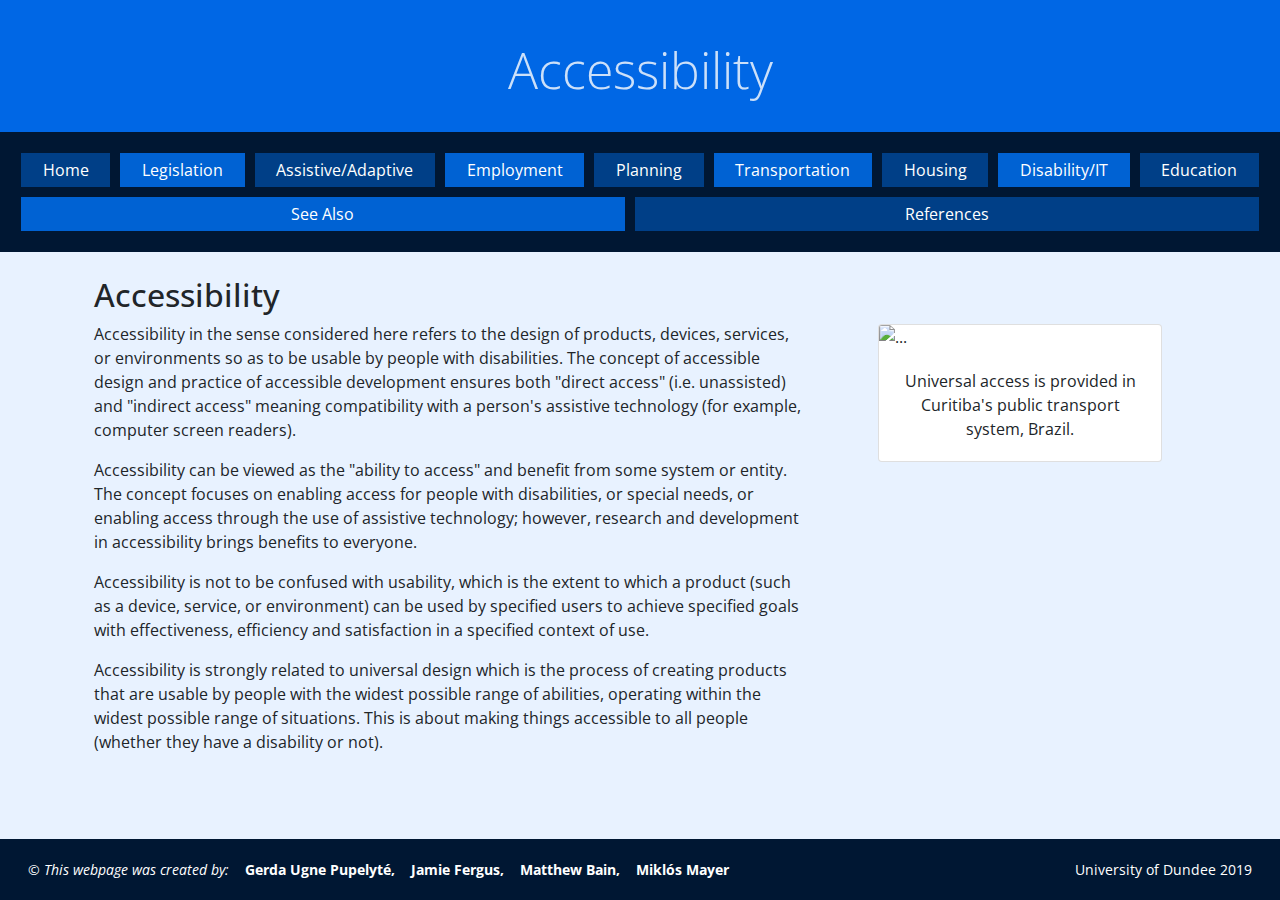
==== index.html @ bd33bae8 "Renamed home.html to index.html to work with GitHub Pages" ====
<!DOCTYPE html>
<html lang="en" dir="ltr">

<head>
  <!-- import css -->
  <link rel="stylesheet" href="css/master.css">
  <meta charset="utf-8">

  <meta name="viewport" content="width=device-width, initial-scale=1, shrink-to-fit=no">
  <!-- import Muli font here-->
  <link href="https://fonts.googleapis.com/css?family=Open+Sans:300,400&display=swap" rel="stylesheet">
  <!--import bootstrap css-->
  <link rel="stylesheet" href="https://stackpath.bootstrapcdn.com/bootstrap/4.3.1/css/bootstrap.min.css" integrity="sha384-ggOyR0iXCbMQv3Xipma34MD+dH/1fQ784/j6cY/iJTQUOhcWr7x9JvoRxT2MZw1T" crossorigin="anonymous">
  <!-- webpage title -->
  <title>Home</title>
</head>

<body class="bgColor min-vh-100">
  <!-- header containing website heading and logo (the same on every page)-->
  <header class="container-fluid p-4 text-center">
    <img class="logo d-none d-sm-inline-block float-right img-fluid" src="images/logo.png" alt="">
    <h1 id="headerText" class="pt-3">Accessibility</h1>
  </header>

  <!-- navbar containing a link to each page (the same on every page) -->
  <nav class="navbar navbar-dark navbar-expand-md p-3">
    <a id="navTitle" class="navbar-brand collapse navbar-nav" href="#">Navigation</a>
    <button class="navbar-toggler" type="button" data-toggle="collapse" data-target="#navbarNav" aria-controls="navbarNav" aria-expanded="false" aria-label="Toggle navigation">
      <span class="navbar-toggler-icon"></span>
    </button>
    <div class="nav-list collapse navbar-collapse navbar-nav" id="navbarNav">
      <a href="home.html">Home</a>
      <a href="legislation.html">Legislation</a>
      <a href="assistive.html">Assistive/Adaptive</a>
      <a href="employment.html">Employment</a>
      <a href="planning.html">Planning</a>
      <a href="transport.html">Transportation</a>
      <a href="housing.html">Housing</a>
      <a href="disability.html">Disability/IT</a>
      <a href="education.html">Education</a>
      <a href="seealso.html">See Also</a>
      <a href="references.html">References</a>
    </div>
  </nav>

  <main class="container">
    <article class="row">
      <!-- main section containing the information on the page -->
      <div class="col-lg-8 col-md-7 p-4">
        <h2>Accessibility</h2>
        <p>Accessibility in the sense considered here refers to the design of products, devices, services, or environments so as to be usable by people with disabilities. The concept of accessible design and practice of accessible development ensures
          both "direct access" (i.e. unassisted) and "indirect access" meaning compatibility with a person's assistive technology (for example, computer screen readers).</p>
        <p>Accessibility can be viewed as the "ability to access" and benefit from some system or entity. The concept focuses on enabling access for people with disabilities, or special needs, or enabling access through the use of assistive
          technology; however, research and development in accessibility brings benefits to everyone.</p>
        <p>Accessibility is not to be confused with usability, which is the extent to which a product (such as a device, service, or environment) can be used by specified users to achieve specified goals with effectiveness, efficiency and
          satisfaction in a specified context of use.</p>
        <p>Accessibility is strongly related to universal design which is the process of creating products that are usable by people with the widest possible range of abilities, operating within the widest possible range of situations. This is about
          making things accessible to all people (whether they have a disability or not).</p>
      </div>

      <!-- card containing an image and some text about the image -->
      <div class="col-lg-4 col-md-5 p-5">
        <div class="card mt-4 mb-5">
          <img src="images/home-image.jpg" class="card-img-top" alt="...">
          <div class="card-body">
            <p class="card-text text-center">Universal access is provided in Curitiba's public transport system, Brazil.</p>
          </div>
        </div>
      </div>
    </article>
  </main>

  <!-- footer containing our names and our university (the same on every page) -->
  <footer class="container-fluid">
    <div class="row p-1 align-middle">
      <p class="col-8 h-auto my-3 px-4" id="copyrights">&copy; <span class="font-italic">This webpage was created by:</span><span class="name font-weight-bolder">Gerda Ugne Pupelyté,</span><span class="name font-weight-bolder">Jamie Fergus,</span><span class="name font-weight-bolder">Matthew Bain,</span><span class="name font-weight-bolder">Miklós Mayer</span></p>
      <p class="col-4 h-auto my-auto px-4" id="right-footer"><span class="text-nowrap">University of Dundee</span> 2019</p>
    </div>
  </footer>

  <!--import bootstrap JavaScript-->
  <script src="https://code.jquery.com/jquery-3.3.1.slim.min.js" integrity="sha384-q8i/X+965DzO0rT7abK41JStQIAqVgRVzpbzo5smXKp4YfRvH+8abtTE1Pi6jizo" crossorigin="anonymous"></script>
  <script src="https://cdnjs.cloudflare.com/ajax/libs/popper.js/1.14.7/umd/popper.min.js" integrity="sha384-UO2eT0CpHqdSJQ6hJty5KVphtPhzWj9WO1clHTMGa3JDZwrnQq4sF86dIHNDz0W1" crossorigin="anonymous"></script>
  <script src="https://stackpath.bootstrapcdn.com/bootstrap/4.3.1/js/bootstrap.min.js" integrity="sha384-JjSmVgyd0p3pXB1rRibZUAYoIIy6OrQ6VrjIEaFf/nJGzIxFDsf4x0xIM+B07jRM" crossorigin="anonymous"></script>
</body>

</html>
---- css/master.css ----
*{
  font-family: 'Open Sans', sans-serif;
}

body {
  display: flex;
  flex-direction: column;
}

nav{
  text-align: center;
  overflow: hidden;
  background-color: #001733;
}

#headerText
{
  font-weight:lighter;
  color:white;
  opacity:0.8;
  font-size: 50px;
}

header{
  background-color: #0067e5;
}

table{
  color: #FFFFFF;
  margin: 10px;
}

td, th{
  padding: 5px 10px;
  border: 1px solid black;
}

.tableHead {
  text-align: center;
}

table tr:nth-child(odd){
  background-color: #003F87;
}

table tr:nth-child(even){
  background-color: #0062D3;
}

/*Every second link has a different colour*/
nav a:nth-child(odd){
  background-color: #003F87;
}

nav a:nth-child(even){
  background-color: #0062D3;
}

nav a{
  font-size: 16px;
  color: #FFFFFF;
  text-align: center;
  text-decoration: none;
  margin: 5px 5px;
  padding: 5px 20px;

  flex-grow: 1;

  /* Adds a fade effect when links are hovered on*/
    transition:.5s;

  /* Fade effect support for other browsers*/
  -o-transition:.5s;
  -ms-transition:.5s;
  -moz-transition:.5s;
  -webkit-transition:.5s;

}

/* Links change colour on hover*/
nav a:hover{
  background-color:white;
  color: black;
  text-decoration:none;
}

@media only screen and (min-width: 768px) {
  .nav-list {
    flex-wrap: wrap;
    justify-content: space-between;
  }
}

main {
    flex-grow: 1;
}

footer{
  background-color: #001733;
}

footer p{
  font-size: 18px;
  color: #FFFFFF;
}

.logo{
  display: inline-block;
  width: 100px;
  height: 100px;
  margin-right: 400px;
  margin-left: 155px;
  position:absolute;

}

#copyrights{
  font-size:14px;
  text-align: left;
}

.name {
  display: inline-block;
  padding-left: 16px;
  white-space: nowrap;
}

#right-footer{
  font-size:14px;
  text-align: right;
}

.bgColor{
  background-color:#e8f2ff;
}
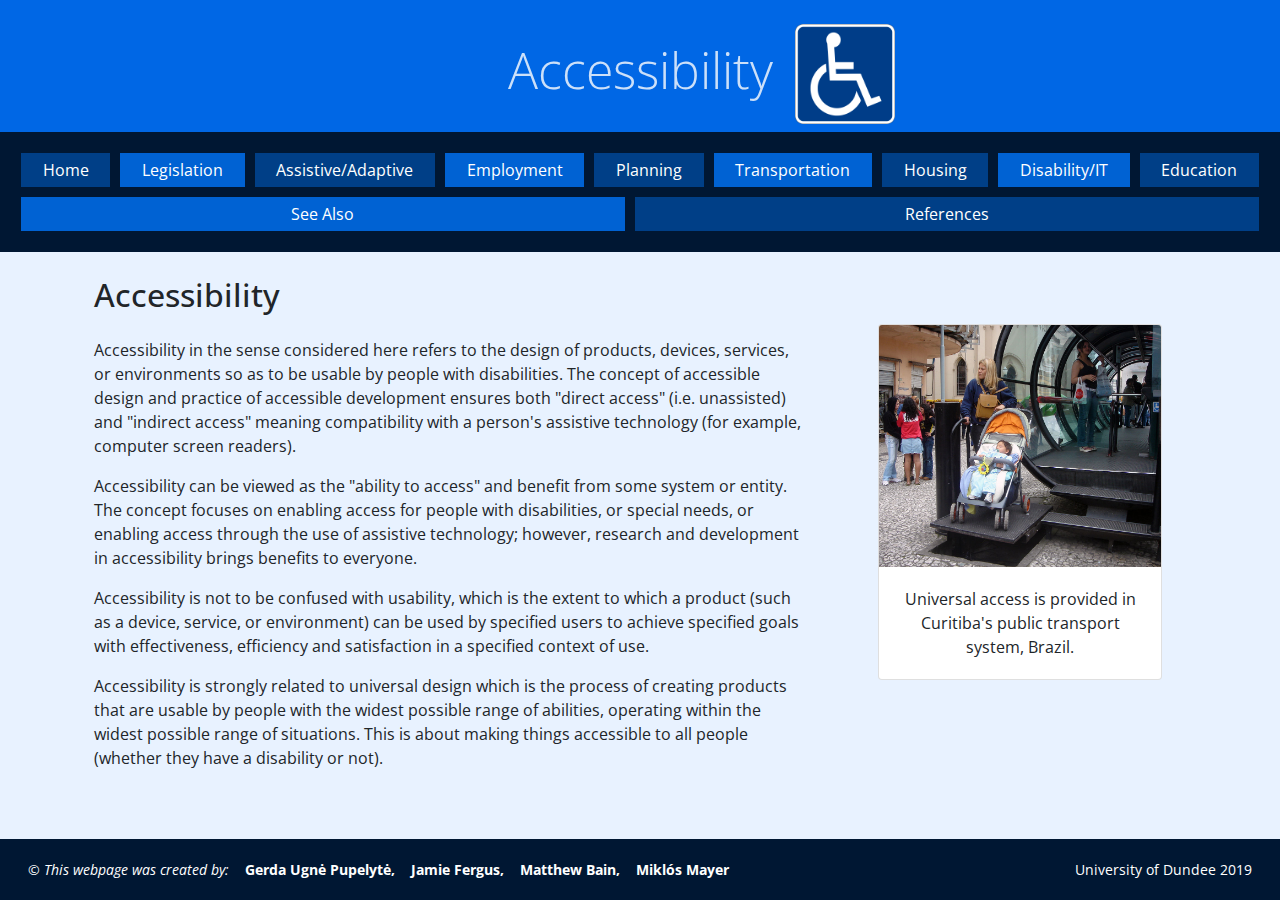
==== commit a50457cb: "renamed home page to index" ====
--- a/index.html
+++ b/index.html
@@ -47,7 +47,7 @@
     <article class="row">
       <!-- main section containing the information on the page -->
       <div class="col-lg-8 col-md-7 p-4">
-        <h2>Accessibility</h2>
+        <h2 class="pb-3">Accessibility</h2>
         <p>Accessibility in the sense considered here refers to the design of products, devices, services, or environments so as to be usable by people with disabilities. The concept of accessible design and practice of accessible development ensures
           both "direct access" (i.e. unassisted) and "indirect access" meaning compatibility with a person's assistive technology (for example, computer screen readers).</p>
         <p>Accessibility can be viewed as the "ability to access" and benefit from some system or entity. The concept focuses on enabling access for people with disabilities, or special needs, or enabling access through the use of assistive
@@ -73,7 +73,7 @@
   <!-- footer containing our names and our university (the same on every page) -->
   <footer class="container-fluid">
     <div class="row p-1 align-middle">
-      <p class="col-8 h-auto my-3 px-4" id="copyrights">&copy; <span class="font-italic">This webpage was created by:</span><span class="name font-weight-bolder">Gerda Ugne Pupelyté,</span><span class="name font-weight-bolder">Jamie Fergus,</span><span class="name font-weight-bolder">Matthew Bain,</span><span class="name font-weight-bolder">Miklós Mayer</span></p>
+      <p class="col-8 h-auto my-3 px-4" id="copyrights">&copy; <span class="font-italic">This webpage was created by:</span><span class="name font-weight-bolder">Gerda Ugnė Pupelytė,</span><span class="name font-weight-bolder">Jamie Fergus,</span><span class="name font-weight-bolder">Matthew Bain,</span><span class="name font-weight-bolder">Miklós Mayer</span></p>
       <p class="col-4 h-auto my-auto px-4" id="right-footer"><span class="text-nowrap">University of Dundee</span> 2019</p>
     </div>
   </footer>
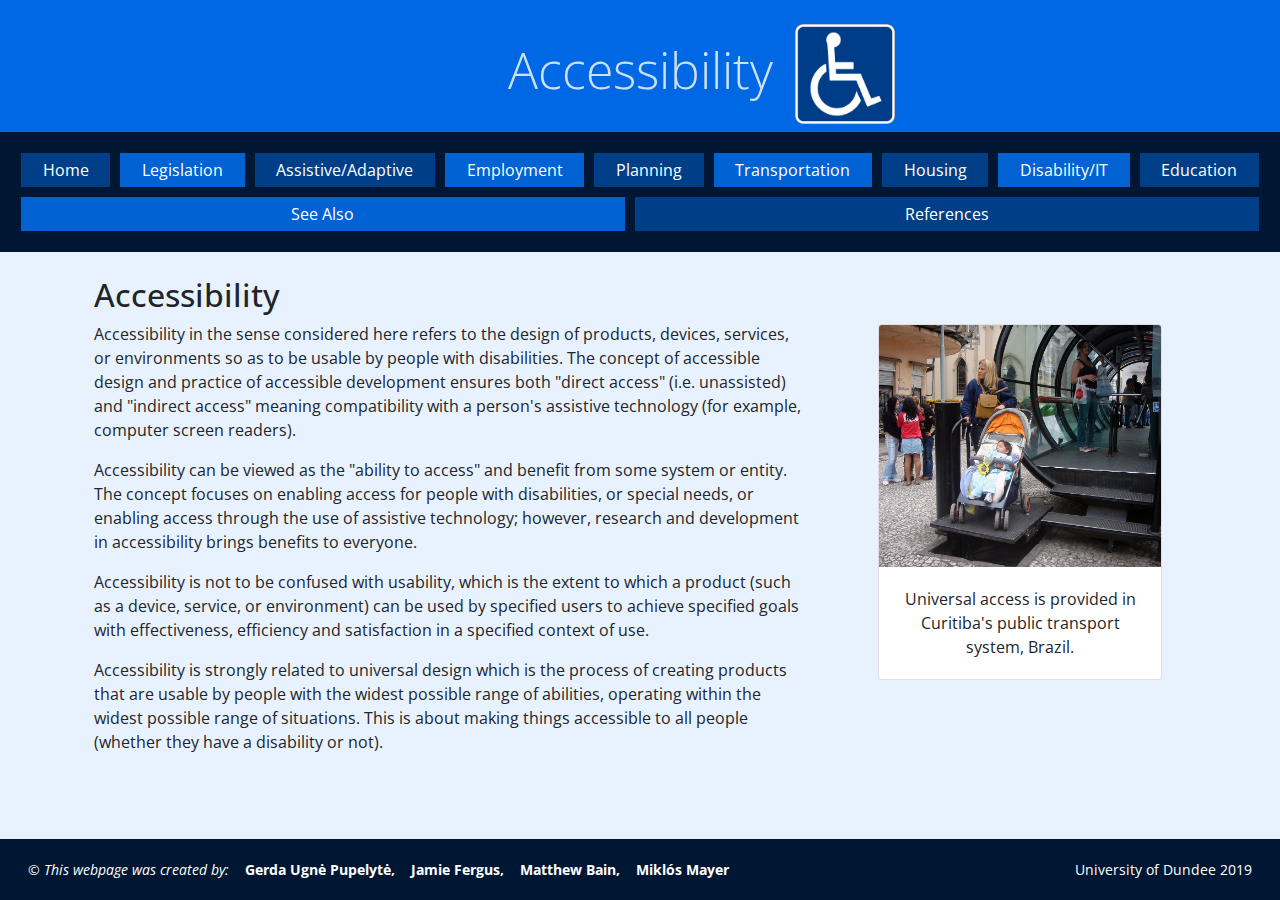
==== commit ba024a52: "Merge branch 'development'" ====
--- a/index.html
+++ b/index.html
@@ -29,7 +29,7 @@
       <span class="navbar-toggler-icon"></span>
     </button>
     <div class="nav-list collapse navbar-collapse navbar-nav" id="navbarNav">
-      <a href="home.html">Home</a>
+      <a href="index.html">Home</a>
       <a href="legislation.html">Legislation</a>
       <a href="assistive.html">Assistive/Adaptive</a>
       <a href="employment.html">Employment</a>
@@ -47,7 +47,7 @@
     <article class="row">
       <!-- main section containing the information on the page -->
       <div class="col-lg-8 col-md-7 p-4">
-        <h2 class="pb-3">Accessibility</h2>
+        <h2>Accessibility</h2>
         <p>Accessibility in the sense considered here refers to the design of products, devices, services, or environments so as to be usable by people with disabilities. The concept of accessible design and practice of accessible development ensures
           both "direct access" (i.e. unassisted) and "indirect access" meaning compatibility with a person's assistive technology (for example, computer screen readers).</p>
         <p>Accessibility can be viewed as the "ability to access" and benefit from some system or entity. The concept focuses on enabling access for people with disabilities, or special needs, or enabling access through the use of assistive
--- a/css/master.css
+++ b/css/master.css
@@ -1,18 +1,24 @@
+/*Applies font to entire website*/
 *{
   font-family: 'Open Sans', sans-serif;
 }
 
+/*affects the layout of the entire body of the page*/
 body {
   display: flex;
   flex-direction: column;
 }
 
+/*settings for the navigation bar*/
 nav{
   text-align: center;
   overflow: hidden;
   background-color: #001733;
 }
 
+/*settings for the header text
+  Affects all pages
+*/
 #headerText
 {
   font-weight:lighter;
@@ -21,24 +27,29 @@
   font-size: 50px;
 }
 
+/*sets the header background to blue*/
 header{
   background-color: #0067e5;
 }
 
+/*spaces the table away from other content and sets font color to white*/
 table{
   color: #FFFFFF;
   margin: 10px;
 }
 
+/*all table rows and columns will have padding and a black border*/
 td, th{
   padding: 5px 10px;
   border: 1px solid black;
 }
 
+/*Align text in the table header to the center*/
 .tableHead {
   text-align: center;
 }
 
+/*Every second table row has a different colour*/
 table tr:nth-child(odd){
   background-color: #003F87;
 }
@@ -56,6 +67,7 @@
   background-color: #0062D3;
 }
 
+/*navigation bar item settings*/
 nav a{
   font-size: 16px;
   color: #FFFFFF;
@@ -84,6 +96,7 @@
   text-decoration:none;
 }
 
+/*when page gets below a certain size, wrap the navbar to fit the screen size*/
 @media only screen and (min-width: 768px) {
   .nav-list {
     flex-wrap: wrap;
@@ -91,45 +104,55 @@
   }
 }
 
+/*keeps footer at the bottom of the page*/
 main {
     flex-grow: 1;
 }
 
+/*sets the footer colour on all pages*/
 footer{
   background-color: #001733;
 }
 
+/*makes the footer text white and a specific size*/
 footer p{
   font-size: 18px;
   color: #FFFFFF;
 }
 
+/*settings for the logo
+  makes it a specific size for use in the header
+*/
 .logo{
   display: inline-block;
   width: 100px;
   height: 100px;
   margin-right: 400px;
   margin-left: 155px;
-  position:absolute;
+  position: absolute;
 
 }
 
+/*left hand side of the footer*/
 #copyrights{
   font-size:14px;
   text-align: left;
 }
 
+/*specific settings for the names shown in the footer*/
 .name {
   display: inline-block;
   padding-left: 16px;
   white-space: nowrap;
 }
 
+/*right hand side of the footer*/
 #right-footer{
   font-size:14px;
   text-align: right;
 }
 
+/*entire page background colour*/
 .bgColor{
   background-color:#e8f2ff;
 }
